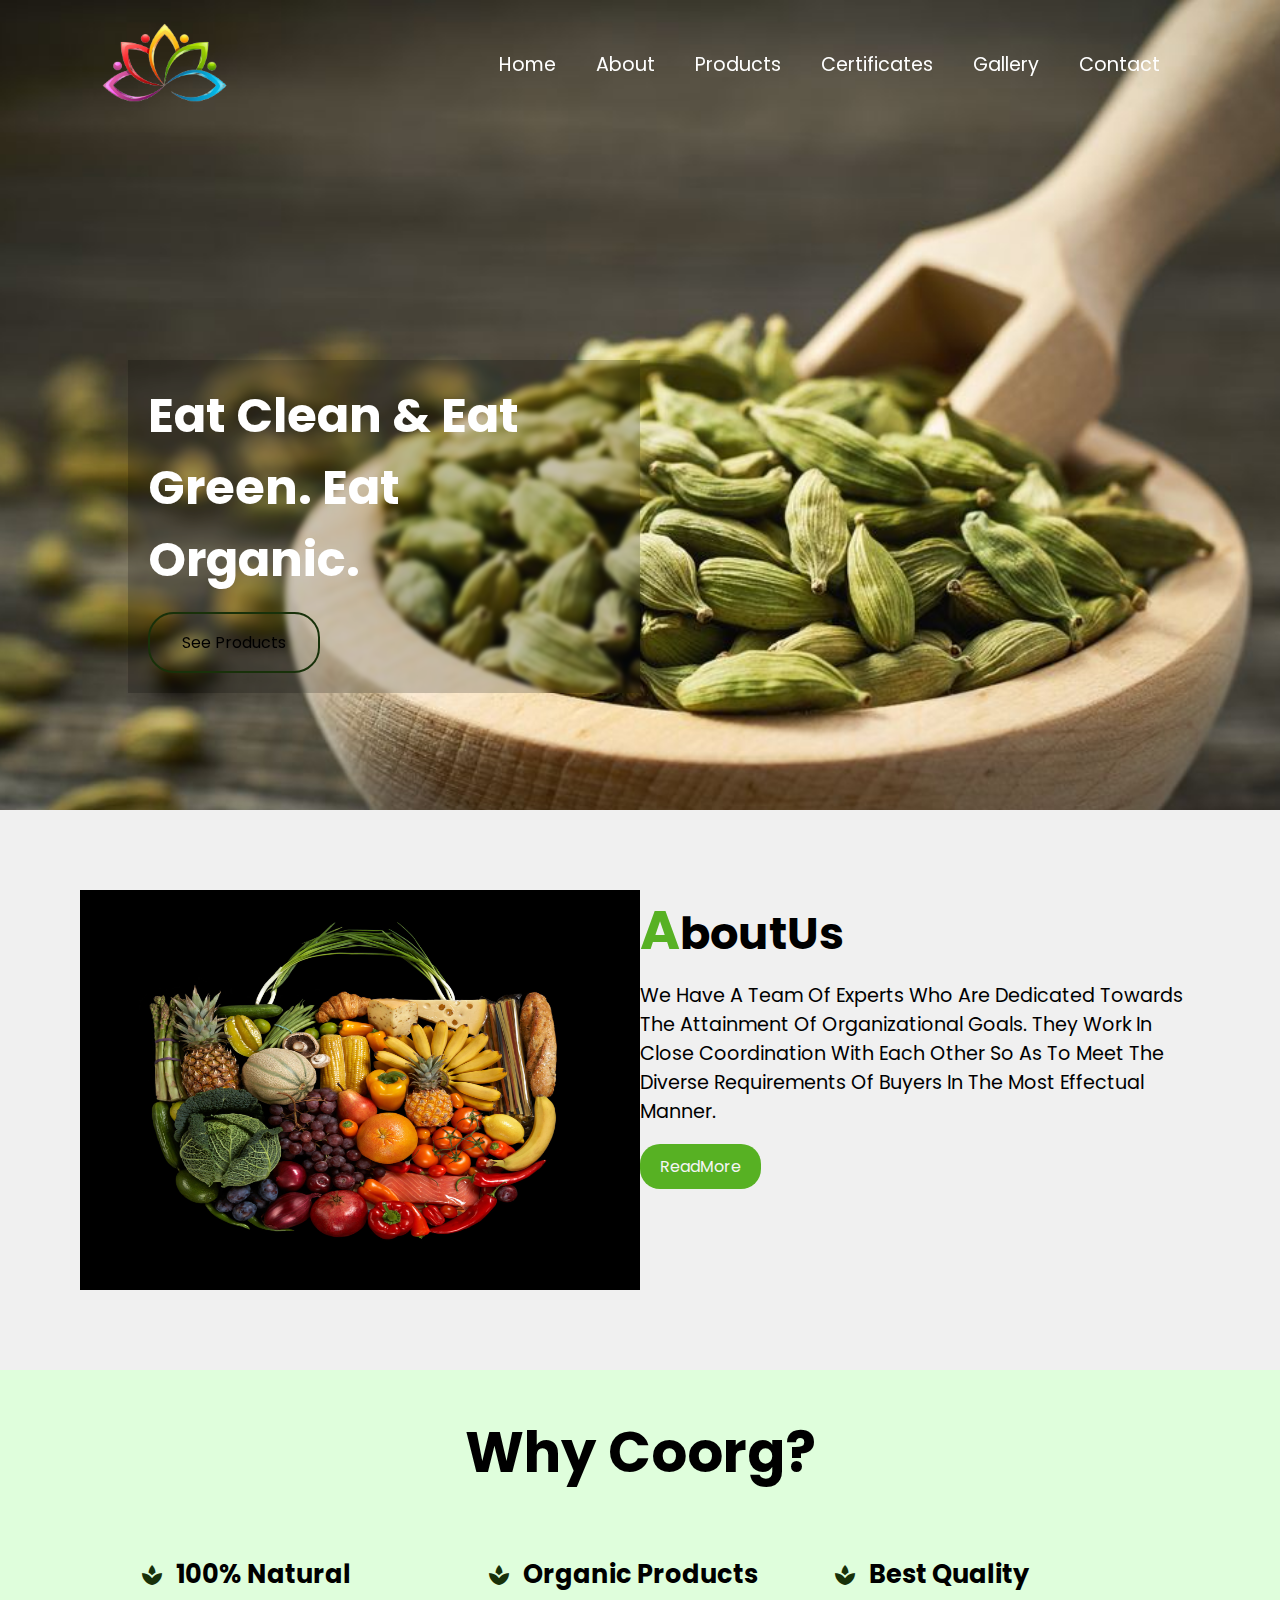
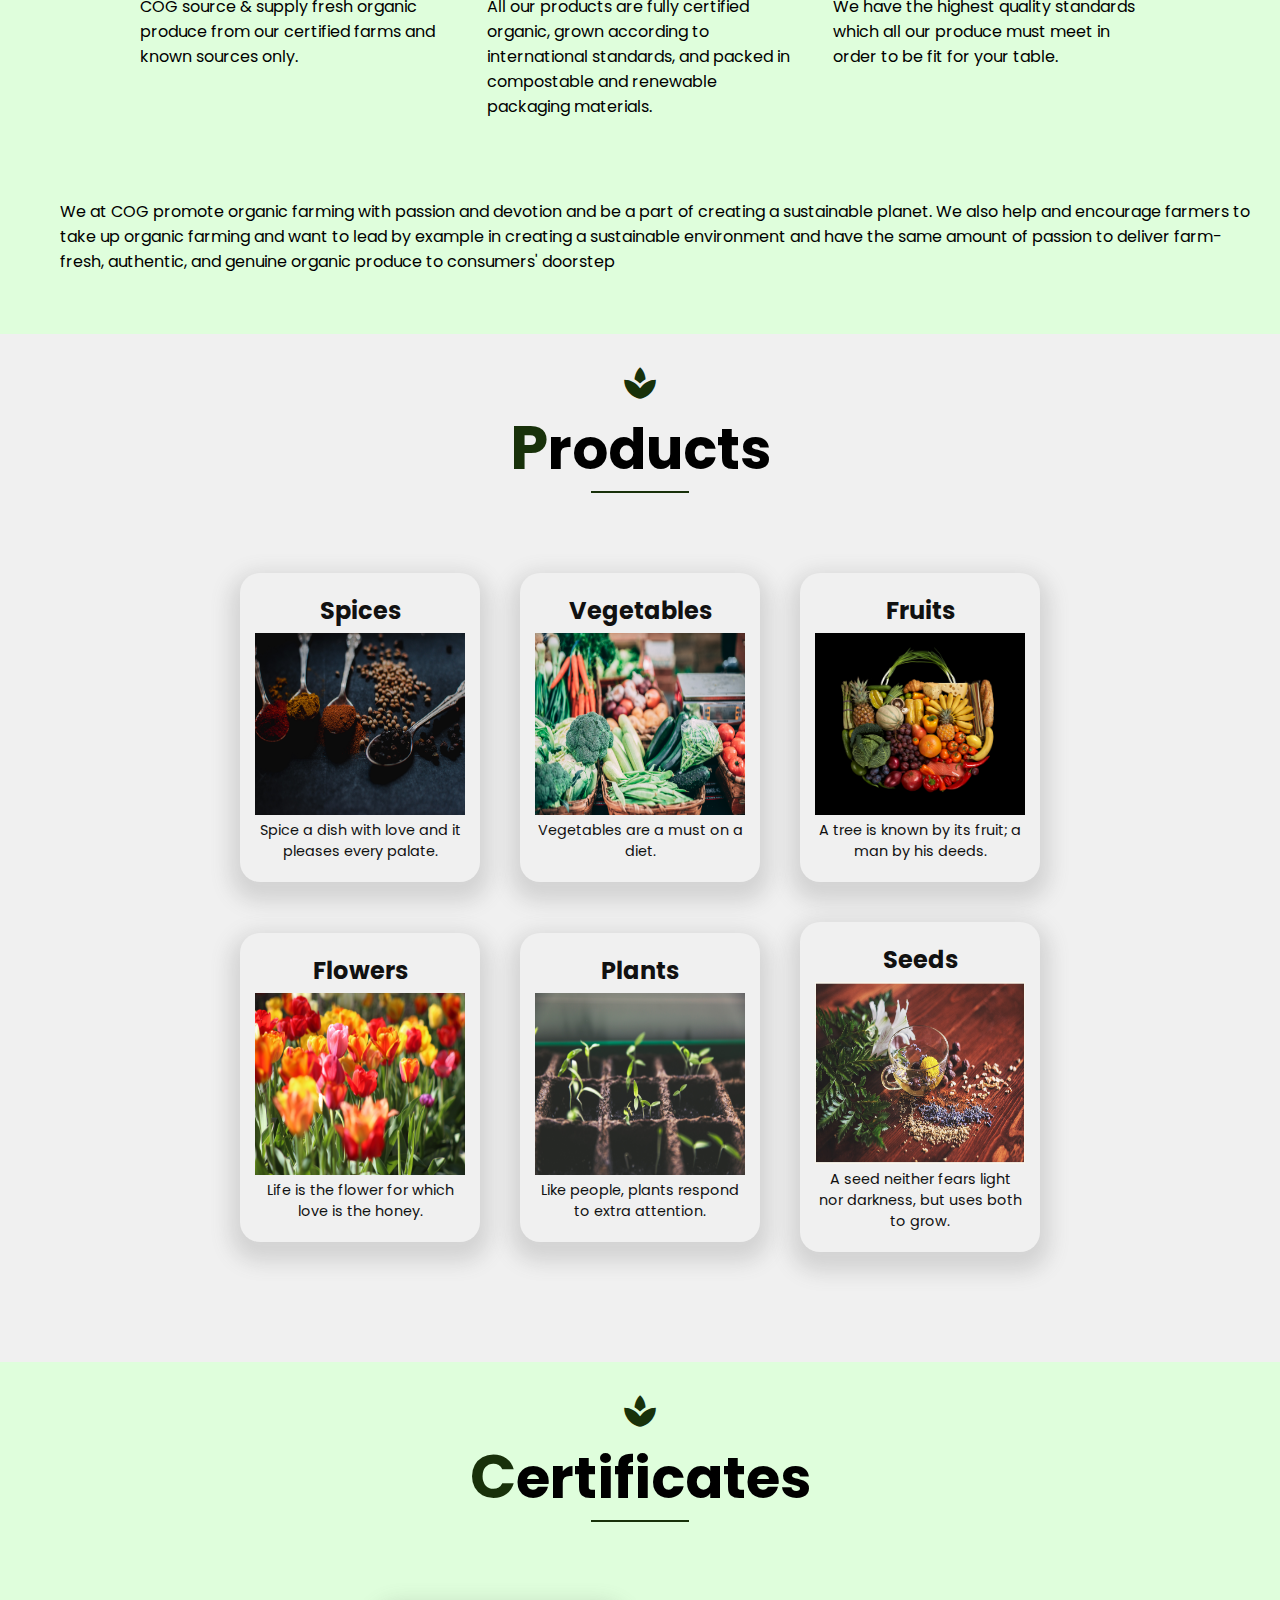
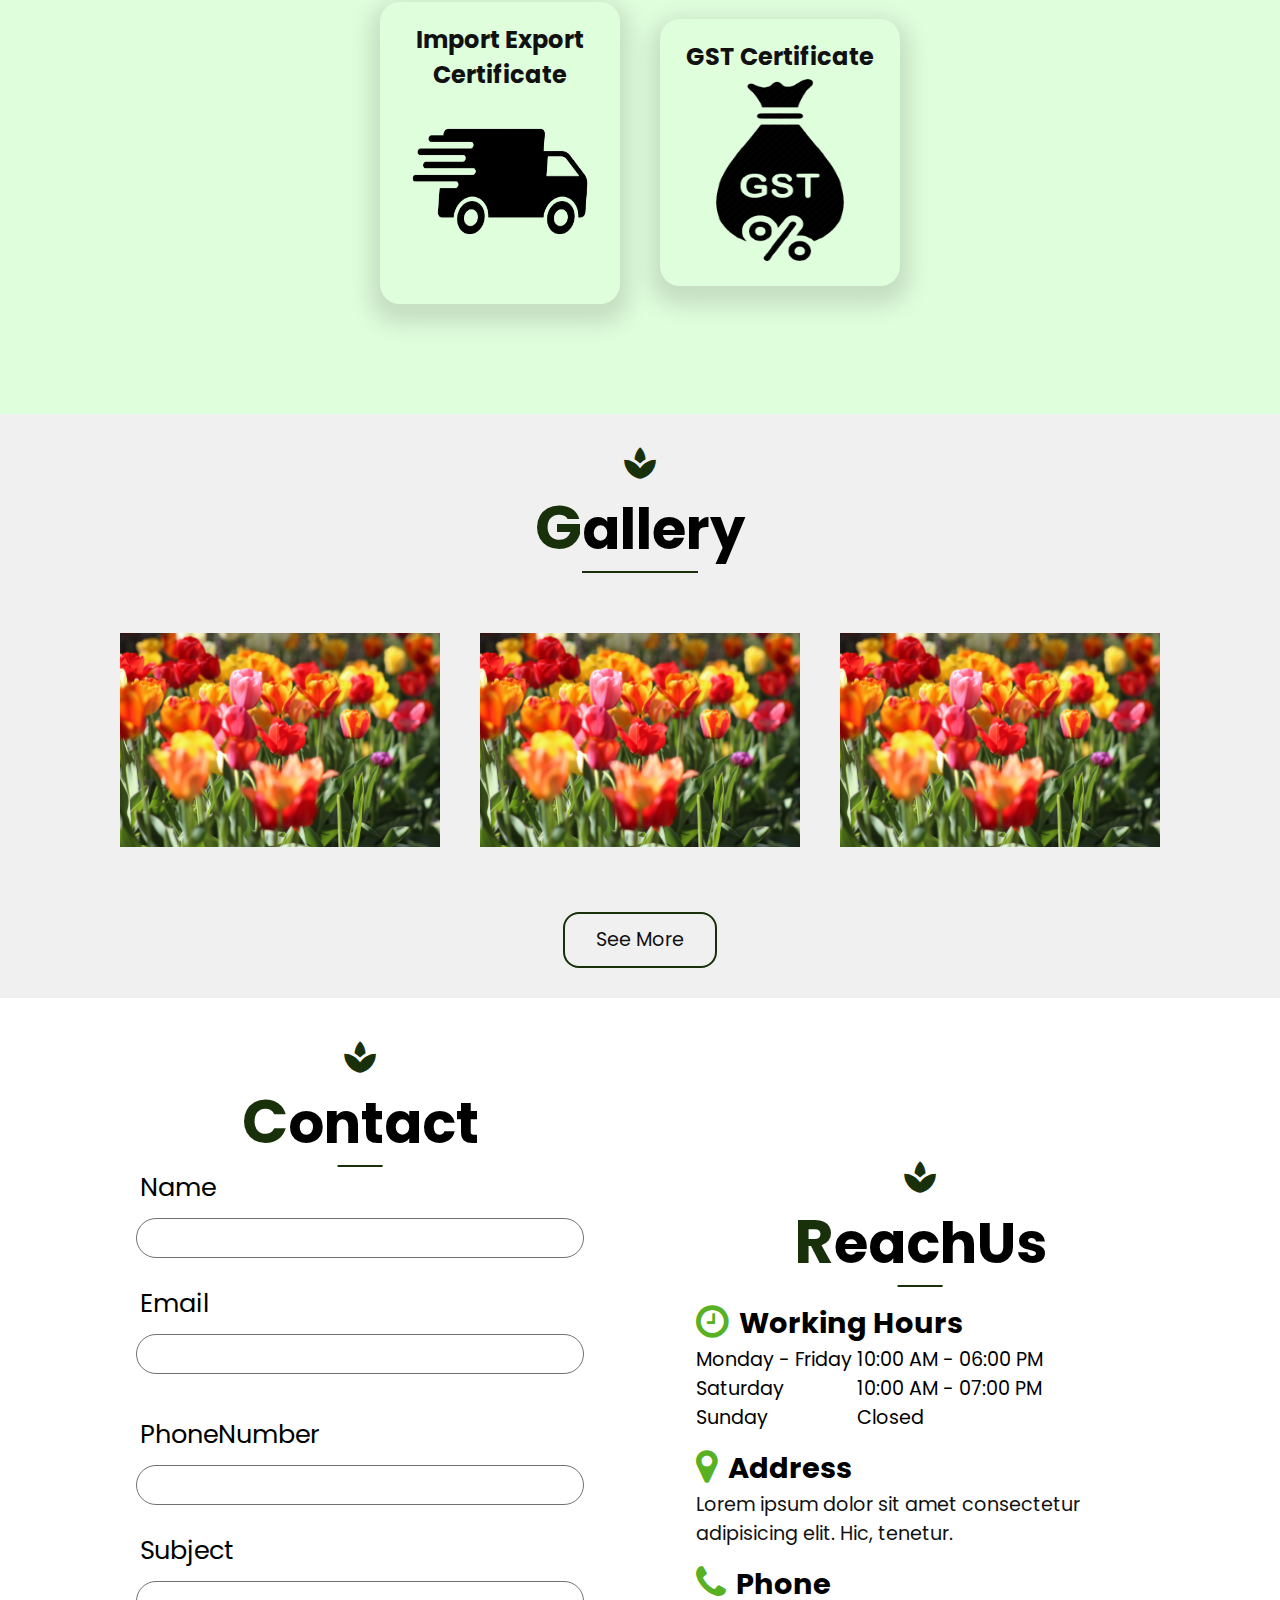
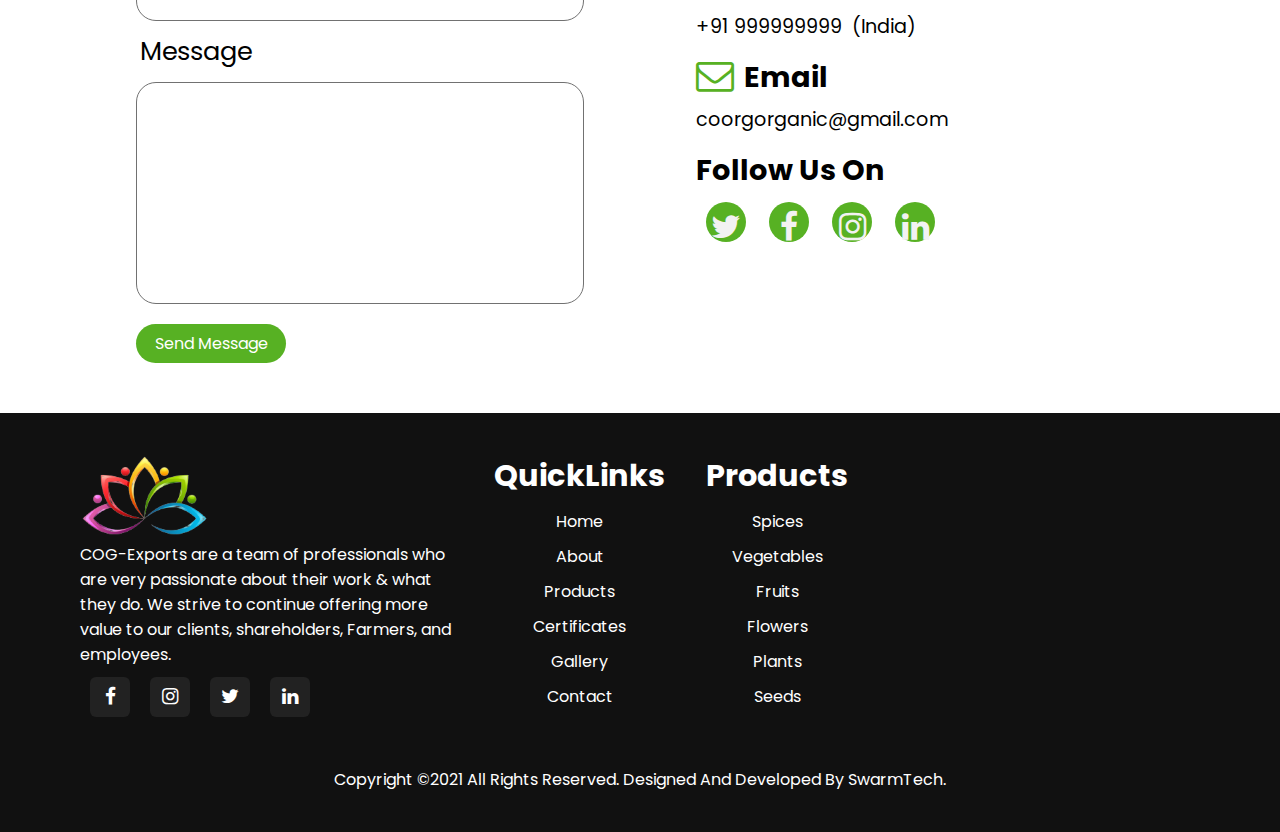
==== index.html @ 2a524b68 "Fixed website for coorg" ====
<!DOCTYPE html>
<html lang="en">
  <head>
    <meta charset="UTF-8" />
    <meta http-equiv="X-UA-Compatible" content="IE=edge" />
    <meta name="viewport" content="width=device-width, initial-scale=1.0" />
    <title>CoorgOrganicGarden</title>
    <link rel="stylesheet" href="./css/style.css" />
    <link rel="shortcut icon" href="./img/logomain.png" type="image/x-icon" />
    <link
      href="https://fonts.googleapis.com/css2?family=Material+Icons"
      rel="stylesheet"
    />
    <link rel="stylesheet" href="https://cdnjs.cloudflare.com/ajax/libs/font-awesome/4.7.0/css/font-awesome.css" integrity="sha512-5A8nwdMOWrSz20fDsjczgUidUBR8liPYU+WymTZP1lmY9G6Oc7HlZv156XqnsgNUzTyMefFTcsFH/tnJE/+xBg==" crossorigin="anonymous" referrerpolicy="no-referrer" />
  </head>

  <body>
    <button onclick="topFunction()" id="myBtn" title="Go to top"><i class="material-icons">arrow_upward</i></button>
    <header class="mainheader">
      <div class="logo">
        <img src="img/logomain.png" alt="" />
      </div>
      <i class="material-icons" id="ham">menu</i>
      <i class="material-icons" id="close">close</i>
      <nav>
        <ul>
          <li><a href="index.html">Home</a></li>
          <li><a href="#about">About</a></li>
          <li><a href="#products">Products</a></li>
          <li><a href="#certificates">Certificates</a></li>
          <li><a href="#gallery">Gallery</a></li>
          <li><a href="#contact">Contact</a></li>
        </ul>
      </nav>
    </header>
    <nav class="mobile-nav" id="mobile-nav">
      <ul id="links">
        <li><a href="index.html">Home</a></li>
        <li><a href="#about">About</a></li>
        <li><a href="#products">Products</a></li>
        <li><a href="#certificates">Certificates</a></li>
        <li><a href="#gallery">Gallery</a></li>
        <li><a href="#contact">Contact</a></li>
      </ul>
    </nav>
    <section>
      <div class="banner">
        <div class="text">
          <h3>eat clean & eat green. eat organic.</h3>
          <button class="mgt btn-primary">See Products</button>
        </div>
      </div>
    </section>
    <section class="aboutus" id="about">
      <div class="container">
        <div class="imgcontainer">
          <img src="img/Fruits.jpg" alt="about" />
        </div>
        <div class="text-about">
          <h1><span>A</span>boutUs</h1>
          <p>
            We have a team of experts who are dedicated towards the attainment
            of organizational goals. They work in close coordination with each
            other so as to meet the diverse requirements of buyers in the most
            effectual manner.
          </p>
          <a href="about.html">ReadMore</a>
        </div>
      </div>
    </section>

    <section class="why">
      <div class="wrapper">
        <h1>Why Coorg?</h1>
        <div class="whytext">
          <div class="point">
            <h4><i class="material-icons">spa</i>100% Natural</h4>
            <p>
              COG source & supply fresh organic produce from our certified farms
              and known sources only.
            </p>
          </div>
          <div class="point">
            <h4><i class="material-icons">spa</i>Organic Products</h4>
            <p>
              All our products are fully certified organic, grown according to
              international standards, and packed in compostable and renewable
              packaging materials.
            </p>
          </div>
          <div class="point">
            <h4><i class="material-icons">spa</i>Best Quality</h4>
            <p>
              We have the highest quality standards which all our produce must
              meet in order to be fit for your table.
            </p>
          </div>
        </div>
        <div class="point out">
          <p>
            We at COG promote organic farming with passion and devotion and be a
            part of creating a sustainable planet. We also help and encourage
            farmers to take up organic farming and want to lead by example in
            creating a sustainable environment and have the same amount of
            passion to deliver farm-fresh, authentic, and genuine organic
            produce to consumers' doorstep
          </p>
        </div>
      </div>
    </section>

    <section class="products" id="products">
      <div class="ptitle">
        <i class="material-icons">spa</i>
        <h1><span>P</span>roducts</h1>
      </div>
      <div class="products-container">
        <a href="spice.html" class="card">
          <h1>Spices</h1>
          <div class="pimg">
            <img src="./img/spice.jpg" alt="" />
          </div>
          <p>Spice a dish with love and it pleases every palate.</p>
        </a>

        <a href="vegetables.html" class="card">
          <h1>Vegetables</h1>
          <div class="pimg">
            <img src="./img/vegetables.jpg" alt="" />
          </div>
          <p>Vegetables are a must on a diet.</p>
        </a>

        <a href="fruits.html" class="card">
          <h1>Fruits</h1>
          <div class="pimg">
            <img src="./img/Fruits.jpg" alt="" />
          </div>
          <p>A tree is known by its fruit; a man by his deeds.</p>
        </a>

        <a href="flowers.html" class="card">
          <h1>Flowers</h1>
          <div class="pimg">
            <img src="./img/flowers.jpg" alt="" />
          </div>
          <p>Life is the flower for which love is the honey.</p>
        </a>

        <a href="#" class="card">
          <h1>Plants</h1>
          <div class="pimg">
            <img src="./img/plants.jpg" alt="" />
          </div>
          <p>Like people, plants respond to extra attention.</p>
        </a>

        <a href="#" class="card">
          <h1>Seeds</h1>
          <div class="pimg">
            <img src="./img/seeds.jpg" alt="" />
          </div>
          <p>A seed neither fears light nor darkness, but uses both to grow.</p>
        </a>
      </div>
    </section>

    <section class="certificates" id="certificates">
      <div class="ptitle">
        <i class="material-icons">spa</i>
        <h1><span>C</span>ertificates</h1>
      </div>
      <div class="products-container">
        <a href="./assets/BONPA0915A.pdf" target="_blank" class="card">
          <h1>Import Export Certificate</h1>
          <div class="pimg">
            <img src="./img/delivery.png" alt="" />
          </div>
        </a>

        <a href="#" class="card">
          <h1>GST Certificate</h1>
          <div class="pimg">
            <img src="./img/gst.png" alt="" />
          </div>
        </a>
      </div>
    </section>

    <section class="gallery" id="gallery">
      <div class="ptitle">
        <i class="material-icons">spa</i>
        <h1><span>G</span>allery</h1>
      </div>

      <div class="gallery-container">
        <div class="gallery-img">
          <img src="./img/flowers.jpg" alt="">
        </div>

        <div class="gallery-img">
          <img src="./img/flowers.jpg" alt="">
        </div>

        <div class="gallery-img">
          <img src="./img/flowers.jpg" alt="">
        </div>
      </div>
      <a href="gallery.html" class="btn">See More</a>
    </section>

    <section class="contact" id="contact">
      <form action="#" class="contform">
        <div class="ptitle">
          <i class="material-icons">spa</i>
          <h1><span>C</span>ontact</h1>
        </div>
          <div class="conitem name">
              <span>Name</span>
              <input type="text">
          </div>
          <div class="conitem email">
              <span>Email</span>
              <input type="email">
          </div>
          <div class="conitem email">
              <span>PhoneNumber</span>
              <input type="tel">
          </div>
          <div class="conitem subject">
              <span>Subject</span>
              <input type="text">
          </div>
          <div class="conitem msg">
              <span>Message</span>
              <textarea name="msg" id="msg" cols="30" rows="10"></textarea>
          </div>
          <input type="submit" value="Send Message">
      </form>
      <div class="coninfo">
        <div class="ptitle">
          <i class="material-icons">spa</i>
          <h1><span>R</span>eachUs</h1>
        </div>
          <div class="work">
              <div class="wh">
                  <i class="fa fa-clock-o" aria-hidden="true"></i>
                  <h1>working hours</h1>
              </div>
              <div class="wi">
                  <div class="day">
                      <p>monday - friday</p>
                      <p>Saturday</p>
                      <p>Sunday</p>
                  </div>
                  <div class="time">
                      <p>&nbsp;10:00 AM - 06:00 PM</p>
                      <p>&nbsp;10:00 AM - 07:00 PM</p>
                      <p>&nbsp;Closed</p>
                  </div>
              </div>
          </div>
          <div class="address">
              <div class="wh">
                  <i class="fa fa-map-marker" aria-hidden="true"></i>
                  <h1>Address</h1>
              </div>
              <p> <a href="#"> Lorem ipsum dolor sit amet consectetur adipisicing elit. Hic, tenetur. </a></p>
          </div>
          <div class="phone">
              <div class="wh">
                  <i class="fa fa-phone" aria-hidden="true"></i>
                  <h1>Phone</h1>
              </div>
              <a href="tel:+91 9558946377" type="tel">+91 999999999 &nbsp;(India)</a>
              <!-- <a href="tel:+44 7452866935" type="tel">+44 7452866935 &nbsp;(London)</a> -->
          </div>
          <div class="email">
              <div class="wh">
                  <i class="fa fa-envelope-o" aria-hidden="true"></i>
                  <h1>email</h1>
              </div>
              <a href="mailto:xclusivevisionz@gmail.com">coorgorganic@gmail.com</a>
          </div>
          <div class="navlinks">
              <div class="wh">
                  <h1>Follow us on</h1>
              </div>
              <div class="link">
                  <a href=""><i class="fa fa-twitter" aria-hidden="true"></i></a>
                  <a href=""><i class="fa fa-facebook" aria-hidden="true"></i></a>
                  <a href=""><i class="fa fa-instagram" aria-hidden="true"></i></a>
                  <a href=""><i class="fa fa-linkedin" aria-hidden="true"></i></a>
              </div>
          </div>
      </div>
  </section>

    <footer>
      <div class="footer-container">
        <div class="footer-div footer-content">
          <div class="logo">
            <img src="img/logomain.png" alt="" />
          </div>
          <p>COG-Exports are a team of professionals who are very passionate about their work & what 
            they do. We strive to continue offering more value to our clients, shareholders, Farmers, 
            and employees.</p>
            <ul>
              <li><a href="#"><i class="fa fa-facebook" aria-hidden="true"></i></a></li>
              <li><a href="#"><i class="fa fa-instagram" aria-hidden="true"></i></a></li>
              <li><a href="#"><i class="fa fa-twitter" aria-hidden="true"></i></a></li>
              <li><a href="#"><i class="fa fa-linkedin" aria-hidden="true"></i></a></li>
            </ul>
        </div>

        <div class="footer-div quicklinks">
          <h1>QuickLinks</h1>
          <ul>
            <li><a href="index.html">Home</a></li>
          <li><a href="#about">About</a></li>
          <li><a href="#products">Products</a></li>
          <li><a href="#certificates">Certificates</a></li>
          <li><a href="#gallery">Gallery</a></li>
          <li><a href="#contact">Contact</a></li>
          </ul>
        </div>

        <div class="footer-div quicklinks">
          <h1>Products</h1>
          <ul>
            <li><a href="#">Spices</a></li>
          <li><a href="#">Vegetables</a></li>
          <li><a href="#">Fruits</a></li>
          <li><a href="#">Flowers</a></li>
          <li><a href="#">Plants</a></li>
          <li><a href="#">Seeds</a></li>
          </ul>
        </div>

        <div class="footer-div map">
          <iframe src="https://www.google.com/maps/embed?pb=!1m18!1m12!1m3!1d687.0004407625199!2d77.6424873709995!3d13.082615198424893!2m3!1f0!2f0!3f0!3m2!1i1024!2i768!4f13.1!3m3!1m2!1s0x3bae19edcafb8e0b%3A0x7e257ed52fa1b902!2sBhartiya%20City%20Discovery%20Centre!5e0!3m2!1sen!2sin!4v1622808749326!5m2!1sen!2sin" width="600" height="450" style="border:0;" allowfullscreen="" loading="lazy"></iframe>
        </div>
      </div>
      <div class="copy">
        <p>copyright &copy;2021 all rights reserved. designed and developed by SwarmTech.</p>
      </div>
    </footer>
    <script src="./js/app.js"></script>
  </body>
</html>
---- css/style.css ----
@import url('https://fonts.googleapis.com/css2?family=Poppins:wght@200;300;400;500;600;700;800;900&display=swap');

* {
    margin:0;
    padding:0;
    box-sizing:border-box;
    font-family: 'Poppins', sans-serif;
    scroll-behavior: smooth;
}

body {
    font-size: 10px;
}

header {
    width: 100%;
    padding: 2em 10em;
    display: flex;
    justify-content: space-between;
    align-items: center;
    z-index: 1000;
    transition: all 0.2s ease;
}

#myBtn {
    display: none; 
    position: fixed; 
    bottom: 20px; 
    right: 30px; 
    z-index: 99; 
    border: none; 
    outline: none; 
    background-color: #18310a; 
    color: white;
    cursor: pointer;
    padding: .6em;
    border-radius: 50%;
    font-size: 1.4rem;
    font-weight: bold;
    transition: all 0.2s ease-in-out;
}

#myBtn i {
    color: #fff;
    font-size: 1.6rem;
    font-weight: bold;
}

.mainheader {
    position: fixed;
    top: 0;
    left: 0;
}

header i {
    color: #111;
}

.mobile-nav {
    position: fixed;
    top: 0;
    right: 100%;
    display: block;
    width: 100%;
    height: 100vh;
    z-index: 99;
    background-color: #111;
    transition: all .2s ease-in-out;
}

.mobile-nav ul {
    display: flex;
    height: 90%;
    flex-direction: column;
    justify-content: center;
    align-items: center;
    list-style: none;
}

.mobile-nav ul li {
    margin: 1em 0;
}

.mobile-nav ul li a {
    color: #fff;
    text-decoration: none;
    font-size: 1.6rem;
}

.mobile-nav ul li a:hover, .mobile-nav ul li a:active {
    color: #18310a;
}

.mobile-nav.is-active {
    right: 0;
}

.logo {
    width: 8rem;
}

.logo img {
    width: 100%;
}

#ham {
    display: none;
    cursor: pointer;
}

#close {
    cursor: pointer;
    display: none;
}

header h1 {
    font-size: 3rem;
}

header nav ul {
    display: flex;
    list-style: none;
}

header nav ul li {
    margin: 0 2em;
}

header nav ul li a {
    color: #fff;
    font-size: 1.2rem;
    text-decoration: none;
}

header nav ul li a:hover {
    color: #18310a;
}

section {
    width: 100%;
}

.sticky {
    position: fixed;
    top: 0;
    left: 0;
    padding: .6em 2em;
    background-color: #fff;
    color: #111;
    box-shadow: 0 10px 20px 10px rgba(0, 0, 0, 0.2);
}

.sticky ul li a {
    color: #111;
}

.banner {
    background: url('../img/cardamom.jpg') no-repeat;
    background-position: center;
    background-size: cover;
    background-attachment: fixed;
    width: 100%;
    height: 90vh;
}

.text {
    position: absolute;
    top: 40%;
    left: 10%;
    width: 40%;
    background: rgba(0,0,0,0.2);
    padding: 2em;
    backdrop-filter: blur(.2em);
}

.text h3 {
    font-size: 3rem;
    text-transform: capitalize;
    color: #fff;
}

.mgt {
    margin-top: 1em;
}

.btn-primary {
    font-size: 1rem;
    outline: none;
    border: none;
    padding: 1em 2em;
    background: transparent;
    border: 2px solid #18310a;
    border-radius: 1.6em;
    transition: all .2s ease;
    cursor: pointer;
}

.btn-primary:hover {
    background: #18310a;
    color: #fff;
}

.aboutus {
    padding: 8em;
    width: 100%;
    height: auto;
    background-color: rgba(0, 0, 0, 0.06);
}

.container {
    display: flex;
    justify-content: space-between;
    /* flex-wrap: wrap; */
} 

.imgcontainer {
    width: 600px;
    height: 400px;
}

.imgcontainer img {
    width: 100%;
    height: 100%;
}

.text-about {
    width: 600px;
    height: 400px;
}

.text-about h1 {
    font-size: 2.8rem;
    text-transform: capitalize;
}

.text-about h1 span{
    font-size: 3.4rem;
    color: #57b123;
}

.text-about h2 {
    font-size: 2rem;
}

.text-about h2 span{
    font-size: 3rem;
    color: #AC8547;
}

.text-about p {
    font-size: 1.2rem;
    text-transform: capitalize;
    margin: 10px 0;
    text-align: left;
}

.text-about a {
    font-size: 1rem;
    padding: 10px 20px;
    text-decoration: none;
    color: whitesmoke;
    background-color: #57b123;
    border-radius: 20px;
    border: none;
    display: inline-block;
    margin-top: 8px;
    transition: all .2s ease;
}
.text-about a:hover {
    border: 2px solid #57b123;
    color: black;
    background: transparent;
}

.why {
    padding: 4em;
    background-color: rgba(95, 252, 81, 0.2);
    width: 100%;
    height: auto;
}

.why .wrapper {
    width: 100%;
}

.wrapper h1 {
    font-size: 3.5rem;
    text-align: center;
}

.whytext {
    display: flex;
    justify-content: space-between;
    align-items: flex-start;
    padding: 4em 8em;
}

.point {
    width: calc(100%/3);
    margin: 2em;
}

.point h4 {
    display: flex;
    justify-content: flex-start;
    align-items: center;
    font-size: 1.6rem;
}

.point p {
    font-size: 1rem;
}

.out {
    width: 100%;
}

i {
    color: #18310a;
    margin-right: .5em;
}

.ptitle {
    width: 100%;
    display: flex;
    flex-direction: column;
    text-align: center;
}

.ptitle h1 {
    position: relative;
    font-size: 3.5rem;
}

.ptitle i {
    font-size: 2.4rem;
    padding: 0;
    margin: 0;
}

.ptitle h1 span {
    font-size: 3.8rem;
    color: #18310a;
}

.ptitle h1::before {
    content: '';
    position: absolute;
    left: 50%;
    bottom: 0 ;
    width: 10%;
    transform: translateX(-50%);
    height: 2px;
    background-color: #18310a;
}

.products {
    background-color: rgba(0, 0, 0, 0.06);
    padding: 3em 15em;
}

.products-container {
    display: flex;
    justify-content: center;
    align-items: center;
    flex-wrap: wrap;
    padding: 6em;
}

.card {
    display: block;
    width: 15rem;
    margin: 2em;
    padding: 2em 1em;
    text-align: center;
    text-decoration: none;
    color: #111;
    box-shadow: 0 10px 20px 10px rgba(99, 99, 99, 0.2);
    border-radius: 20px;
}

.card .pimg {
    width: 100%;
    height: 12rem;
    padding: .5em;
}

.pimg img{
    width: 100%;
    height: 100%;
    background-size: cover;
    background-repeat: no-repeat;
    background-position: center;
}

.card h1 {
    font-size: 1.5rem;
}

.card p {
    text-align: center;
    padding: 0 .5em;
    font-size: .9rem;
}

.certificates {
    padding: 3em 15em;
    background-color: rgba(95, 252, 81, 0.2);
}

.minibanner {
    width: 100%;
    height: 70vh;
    position: relative;
    background: url("../img/spice.jpg") no-repeat;
    background-position: center;
    background-size: cover;
    background-attachment: fixed;
}

.text-container-ano {
    position: absolute;
    top: 50%;
    left: 50%;
    padding: 2em;
    background-color: rgba(0, 0, 0, 0.2);
    transform: translate(-50%,-50%);
    display: flex;
    justify-content: center;
    align-items: center;
    flex-direction: column;
    backdrop-filter: blur(1px);
}

.text-container-ano h1 {
    font-size: 4rem;
    color: #fff;
}

.text-container-ano .breadcrumb span{
    font-size: 1rem;
    color: #fff;
    margin: 0 .2em;
}

.text-container-ano .breadcrumb span a {
    color: #98db71;
    text-decoration: none;
    font-weight: bold;
}

.text-container-ano .breadcrumb span a:hover {
    letter-spacing: 1px;
}

.content {
    width: 100%;
    padding: 2em;
}

.content p {
    text-align: center;
    font-size: 1.4rem;
}

footer {
    width: 100%;
    height: auto;
    background-color: #111;
    color: #fff;
    padding: 2em 6em;
}

.footer-container {
    width: 100%;
    display: flex;
}

.footer-content {
    width: 60%;
}

.footer-content p {
    font-size: 1rem;
}

.footer-content ul {
    margin: 1em 0;
    list-style: none;
    display: flex;
}

.footer-content ul li a {
    position: relative;
    display: inline-block;
    width: 4em;
    height: 4em;
    background-color: #222;
    display: flex;
    justify-content: center;
    align-items: center;
    text-decoration: none;
    border-radius: 6px;
    margin: 0 1em;
    transition: all 0.2s ease;
}

.footer-content ul li a:hover {
    background-color: #295310;
}

.footer-content ul li a i {
    color: #fff;
    font-size: 1.2rem;
    text-align: center;
    position: absolute;
    top: 50%;
    left: 50%;
    transform: translate(-50%,-50%);
}

.footer-div {
    margin: 2em;
}

.quicklinks {
    width: 20%;
}

.quicklinks h1 {
    font-size: 1.9rem;
    text-align: center;
}

.quicklinks ul {
    list-style: none;
    text-align: center;
}

.quicklinks ul li {
    margin: 1em 0;
}

.quicklinks ul li a {
    text-decoration: none;
    color: #fff;
    font-size: 1rem;
}

.quicklinks ul li a:hover {
    color: #295310;
}

.map {
    width: 50%;
}

.map iframe {
    width: 100%;
    height: 100%;
}

.gallery {
    background-color: rgba(0, 0, 0, 0.06);
    padding: 3em 6em;
}

.gallery-container-main {
    padding: 3em;
    display: flex;
    justify-content: center;
    align-items: center;
    flex-wrap: wrap;
}


.gallery-container {
    display: flex;
    padding: 4em;
}

.gallery-item {
    margin: .8em;
    width: 300px;
}

.gallery-img {
    width: 30%;
    margin: 2em;
}

.gallery-img img {
    width: 100%;
}

.gallery-item img {
    width: 100%;
    
}

.btn {
    text-decoration: none;
    color: #111;
    width: 8em;
    text-align: center;
    display: block;
    margin: 0 auto;
    padding: .6em 1em;
    border: none;
    background: transparent;
    border: 2px solid #18310a;
    border-radius: 16px;
    font-size: 1.2rem;
    transform: all .2s ease;
}

.btn:hover {
    background-color: #18310a;
    color: #fff;
}

.copy {
    width: 100%;
    text-align: center;
    padding: 2em;
}

.copy p {
    font-size: 1rem;
    text-transform: capitalize;
}

.about-secondary {
    padding: 4em 8em;
}

.about-secondary p {
    padding: 1em 3em;
    font-size: 1.2rem;
    text-align: center;
}

.about-container {
    display: flex;
    width: 100%;
    padding: 2em;
}

.about-content {
    width: 60%;
}

.about-content h1 {
    font-size: 1.8rem;
}

.about-content P {
    text-align: left;
    font-size: 1rem;
}

.about-img {
    width: 40%;
}
.about-img img {
    width: 100%;
}

.gallery-secondary {
    padding: 4em 8em;
}



/* other css */

.contact {
    padding: 4em 8em;
    display: flex;
    justify-content: space-around;
    align-items: center;
}

.contform {
    width: 40%;
    display: flex;
    flex-direction: column;
}

.conitem {
    display: flex;
    flex-direction: column;
}

.conitem span{
    margin: 1px 4px;
    font-size: 1.6rem;
    color: black;
}

.conitem input {
    height: 40px;
    border: none;
    outline: none;
    border: 1px solid #717171;
    padding: 4px 10px;
    transition: all .2s ease;
    border-radius: 20px;
    margin: 10px 0;
}

.conitem input:focus {
    border: 1px solid #57b123;
}

.msg textarea {
    resize: none;
    padding: 10px;
    border: 1px solid #717171;
    border-radius: 20px;
    outline: none;
    margin: 10px 0;
}

.msg textarea:focus {
    border: 1px solid #57b123;
}

.contform input[type='submit'] {
    width: 150px;
    height: 39px;
    /* padding: 10px 20px; */
    border: none;
    outline: none;
    cursor: pointer;
    border-radius: 20px;
    background-color: #57b123;
    color: white;
    font-size: 16px;
    margin: 10px 0;
    transition: all .2s ease;
}

.contform input[type='submit']:hover {
    border: 2px solid #57b123;
    background: transparent;
    color: black;
}

.coninfo {
    width: 40%;
}

.work {
    margin: 15px 0;
}

.wi {
    display: flex;
    justify-content: flex-start;
}

.wh {
    display: flex;
}

.wh i {
    font-size: 38px;
    color: #57b123;
    margin-right: 10px;
}

.wh h1 {
    text-transform: capitalize;
    font-size: 1.8rem;
}

.day,.time p {
    text-transform: capitalize;
    font-size: 1.2rem;
}

.address {
    margin: 15px 0;
}

.address p a {
    text-decoration: none;
    color: #111;
    font-size: 1.2rem;

}

.address p {
    font-size: 1.2rem;
}

.phone {
    margin: 15px 0;
}

.phone a {
    font-size: 1.2rem;

    display: block;
    text-decoration: none;
    color: black;
    transition: all .2s ease;
    margin: 6px 0;
}

.phone a:hover {
    color: #57b123;
}

.email {
    margin: 15px 0;
}

.email a {
    font-size: 1.2rem;
    display: block;
    text-decoration: none;
    color: black;
    transition: all .2s ease;
    margin: 6px 0;
}

.email a:hover {
    color: #57b123;
}

.link {
    margin: 10px 0;
}

.navlinks i{
    font-size: 2rem;
    margin: 0 10px;
    display: inline-block;
    width: 40px;
    height: 40px;
    background-color: #57b123;
    text-align: center;
    border-radius: 50%;
    padding: 9px 0;
    color: #f2f2f2;
    cursor: pointer;
    transition: all .2s ease;
}

.leave {
    width: 100%;
    height: 60px;
}

.leave i {
    width: 100px;
    height: 80px;
    color: #57b123;
    text-align: center;
}

@media screen and (min-width: 701px) and (max-width: 950px) {
    html {
        font-size: 10px;
    }
    body {
        font-size: 8px;
    }
    header {
        padding: 1.2rem;
    }

    .ano {
        padding: 1.2rem;
    }

    .header ul li a {
        font-size: 1rem;
    }
    .text {
        width: 60%;
    }

    .container {
        flex-direction: column;
    }

    .imgcontainer {
        height: 350px;
        width: 100%;
    }

    .text-about {
        height: auto;
        width: 100%;
    }

    .whytext {
        flex-direction: column;
    }

    .point {
        width: 100%;
    }

    .ptitle h1::before {
        width: 40%;
    }

    .products, .certificate, .about-secondary,.gallery {
        padding: 1em;
    }

    .products-container {
        padding: 1em;
    }

    .card {
        margin: 1em;
    }

    .contact {
        padding: 1em;
    }
}

@media screen and (min-width: 250px) and  (max-width: 700px){
    html {
        font-size: 10px;
    }
    body {
        font-size: 8px;
    }
    header {
        padding: 1em 3em;
    }
    .ano {
        padding: 1em 3em;
    }
    nav {
        display: none;
    }
    #ham {
        display: block;
        transition: all .2s ease;
    }

    #close {
        transition: all .2s ease;
    }
    .text {
        width: 100%;
        top: 50%;
        left: 50%;
        transform: translate(-50%,-50%);
    }

    .btn-primary {
        background-color: #18310a;
        color: #fff;
    }

    .container {
        flex-direction: column;
    }

    .aboutus {
        padding: 2em;
    }
    
    .imgcontainer {
        height: 250px;
        width: 100%;
    }

    .text-about {
        width: 100%;
        height: auto;
    } 

    .why {
        padding: 1.6em;
    }
    .whytext {
        padding: 1em;
        flex-direction: column;
    }

    .point {
        width: 100%;
        margin: 0;
    }

    .ptitle h1::before {
        content: '';
        width: 30%;
        position: absolute;
        left: 50%;
        bottom: 8px;
        transform: translateX(-50%);
        height: 2px;
        background-color: #18310a;
    }

    .products, .certificates {
        padding: 1em;
    }

    .products-container {
        padding: 1em;
    }

    .card {
        margin: 1em;
    }

    .gallery {
        padding: 2em;
    }

    .gallery-container {
        flex-direction: column;
        justify-content: center;
        align-items: center;
    }

    .gallery-img {
        width: 100%;
    }

    footer {
        padding: 2em;
    }

    .footer-container {
        flex-direction: column;
    }

    .footer-content {
        width: 90%;
        padding: 1em;
    }
    
    .quicklinks {
        display: flex;
        flex-direction: column;
        justify-content: center;
        align-items: flex-start;
        width: 100%;
    }

    .quicklinks ul li {
        text-align: left;
    }

    .map {
        width: 90%;
    }

    .about-secondary {
        padding: 1em;
    }

    .about-container {
        padding: 1em;
        flex-direction: column;
    }

    .about-secondary p{
        margin: .4em 0;
        padding: 0;
    }

    .about-content, .about-img {
        width: 100%;
    }

    .contact {
        padding: 1em;
        flex-direction: column;
        align-items: flex-start;
    }

    .coninfo, .contform {
        width: 100%;
    }

    .gallery-container-main, .gallery-secondary {
        padding: 1em;
    }

    .gallery-item {
        padding: 0;
    }
}
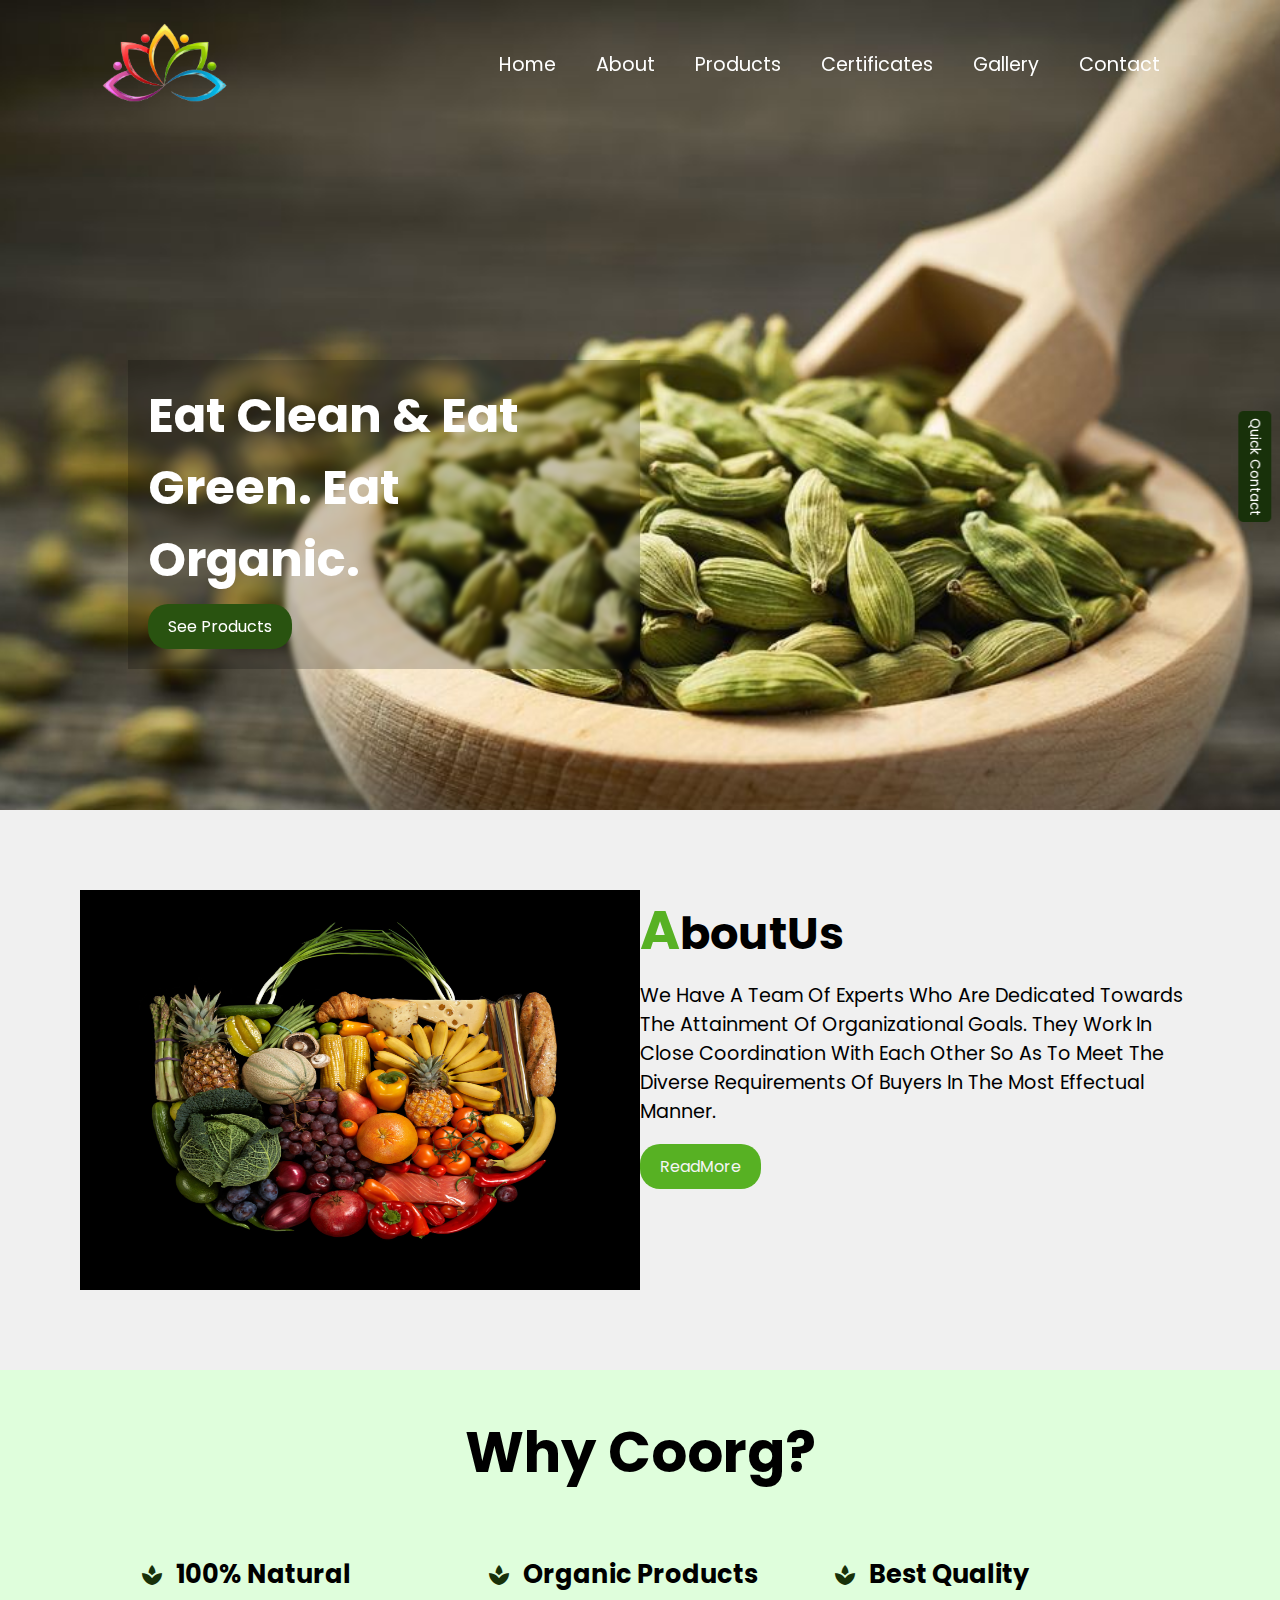
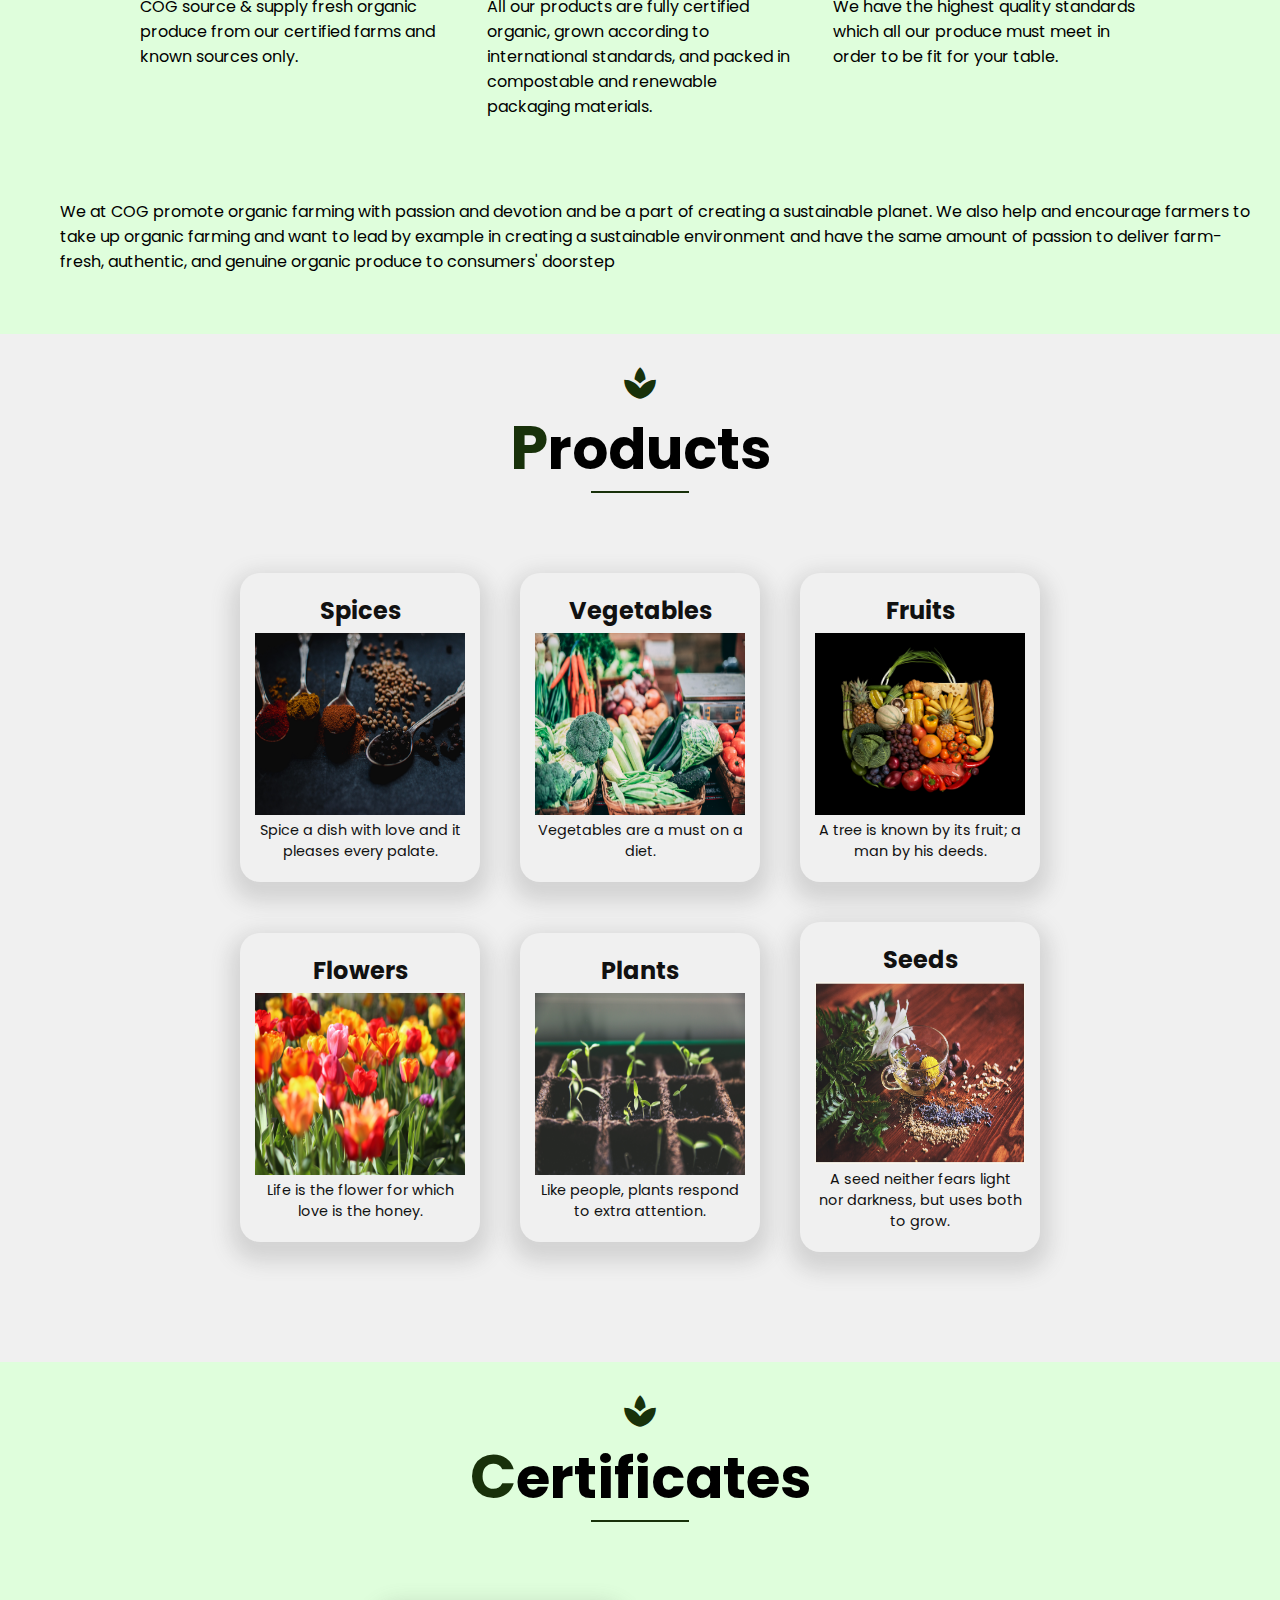
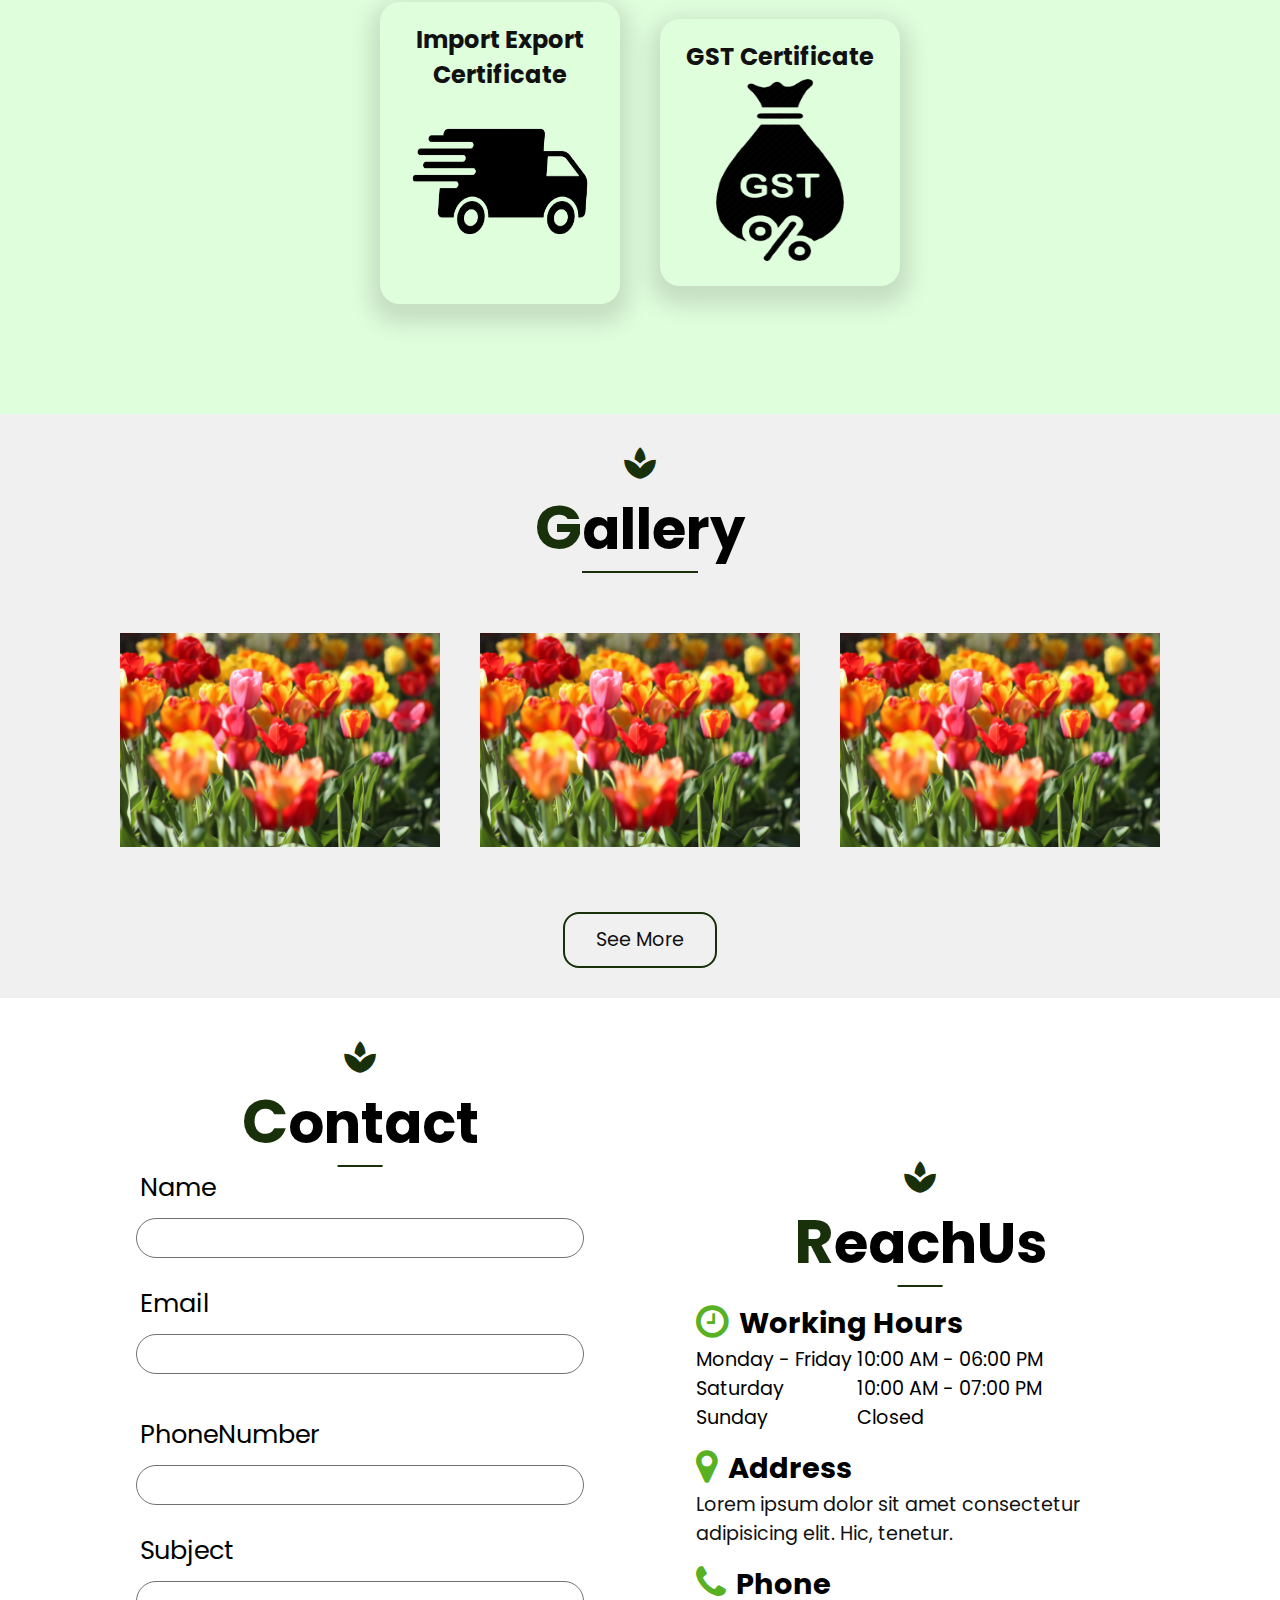
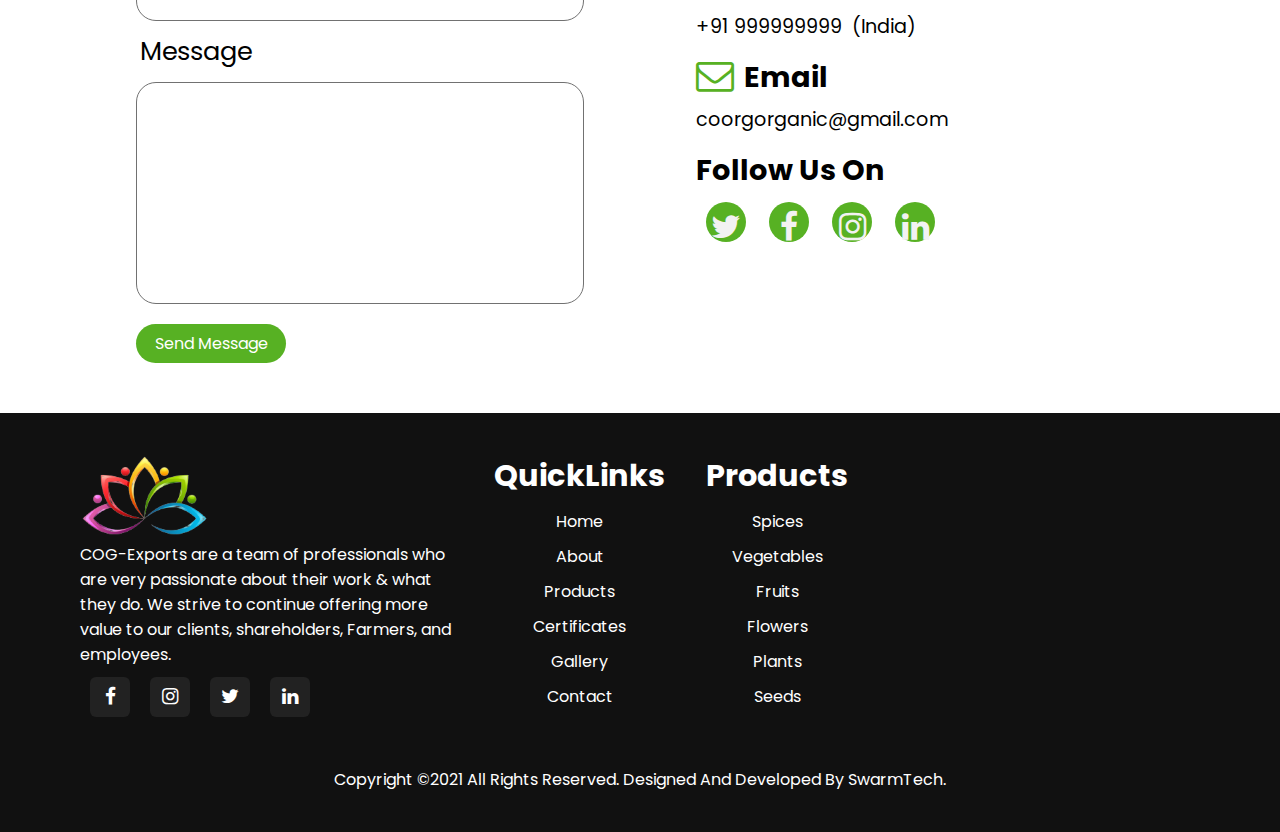
==== commit 76bfeebd: "Changes" ====
--- a/index.html
+++ b/index.html
@@ -16,6 +16,11 @@
 
   <body>
     <button onclick="topFunction()" id="myBtn" title="Go to top"><i class="material-icons">arrow_upward</i></button>
+    <button class="quick-btn" id="quickbtn">quick contact</button>
+    <div class="quick-btn-div" id="quick">
+      <a href="#"><i class="fa fa-whatsapp" aria-hidden="true"></i></a>
+      <a href="#"><i class="fa fa-phone" aria-hidden="true"></i></a>
+    </div>
     <header class="mainheader">
       <div class="logo">
         <img src="img/logomain.png" alt="" />
@@ -47,7 +52,7 @@
       <div class="banner">
         <div class="text">
           <h3>eat clean & eat green. eat organic.</h3>
-          <button class="mgt btn-primary">See Products</button>
+          <a href="#products" class="splash-btn">See Products</a>
         </div>
       </div>
     </section>
--- a/css/style.css
+++ b/css/style.css
@@ -24,7 +24,7 @@
 
 #myBtn {
     display: none; 
-    position: fixed; 
+    position: fixed;
     bottom: 20px; 
     right: 30px; 
     z-index: 99; 
@@ -44,6 +44,10 @@
     color: #fff;
     font-size: 1.6rem;
     font-weight: bold;
+    position: relative;
+    top: 50%;
+    left: 50%;
+    transform: translateX(-50%);
 }
 
 .mainheader {
@@ -861,6 +865,74 @@
     text-align: center;
 }
 
+.splash-btn {
+    font-size: 1rem;
+    padding: 10px 20px;
+    text-decoration: none;
+    color: #fff;
+    border: 1px solid #295310;
+    background-color: #295310;
+    border-radius: 20px;
+    border: none;
+    display: inline-block;
+    margin-top: 8px;
+    transition: all .2s ease;
+}
+
+.quick-btn {
+    position: fixed;
+    transform: rotate(90deg);
+    right: -30px;
+    top: 50%;
+    padding: .5em;
+    outline: none;
+    border: none;
+    background: transparent;
+    text-transform: capitalize;
+    background-color: #18310a;
+    color: #ffffff;
+    border-radius: 5px;
+    cursor: pointer;
+}
+
+.quick-btn-div {
+    position: fixed;
+    right: 50px;
+    top: 50%;
+    transform: translateX(100%);
+    display: flex;
+    flex-direction: column;
+    justify-content: flex-start;
+    align-items: center;
+    display: none;
+    transition: all .1s ease;
+}
+
+.quick-btn-div a {
+    display: block;
+    margin: .5em;
+    padding: .6em;
+    width: 35px;
+    height: 35px;
+    background-color: #18310a;
+    border-radius: 50%;
+}
+
+.quick-btn-div a i {
+    position: relative;
+    top: 50%;
+    left: 50%;
+    transform: translate(-50%,-50%);
+    font-size: 1.6rem;
+    color: #fff;
+}
+
+.quick-btn-div.quick-btn-click {
+    display: block;
+    transform: translateX(-30%);
+    transition: all .1s ease;
+}
+
 @media screen and (min-width: 701px) and (max-width: 950px) {
     html {
         font-size: 10px;
